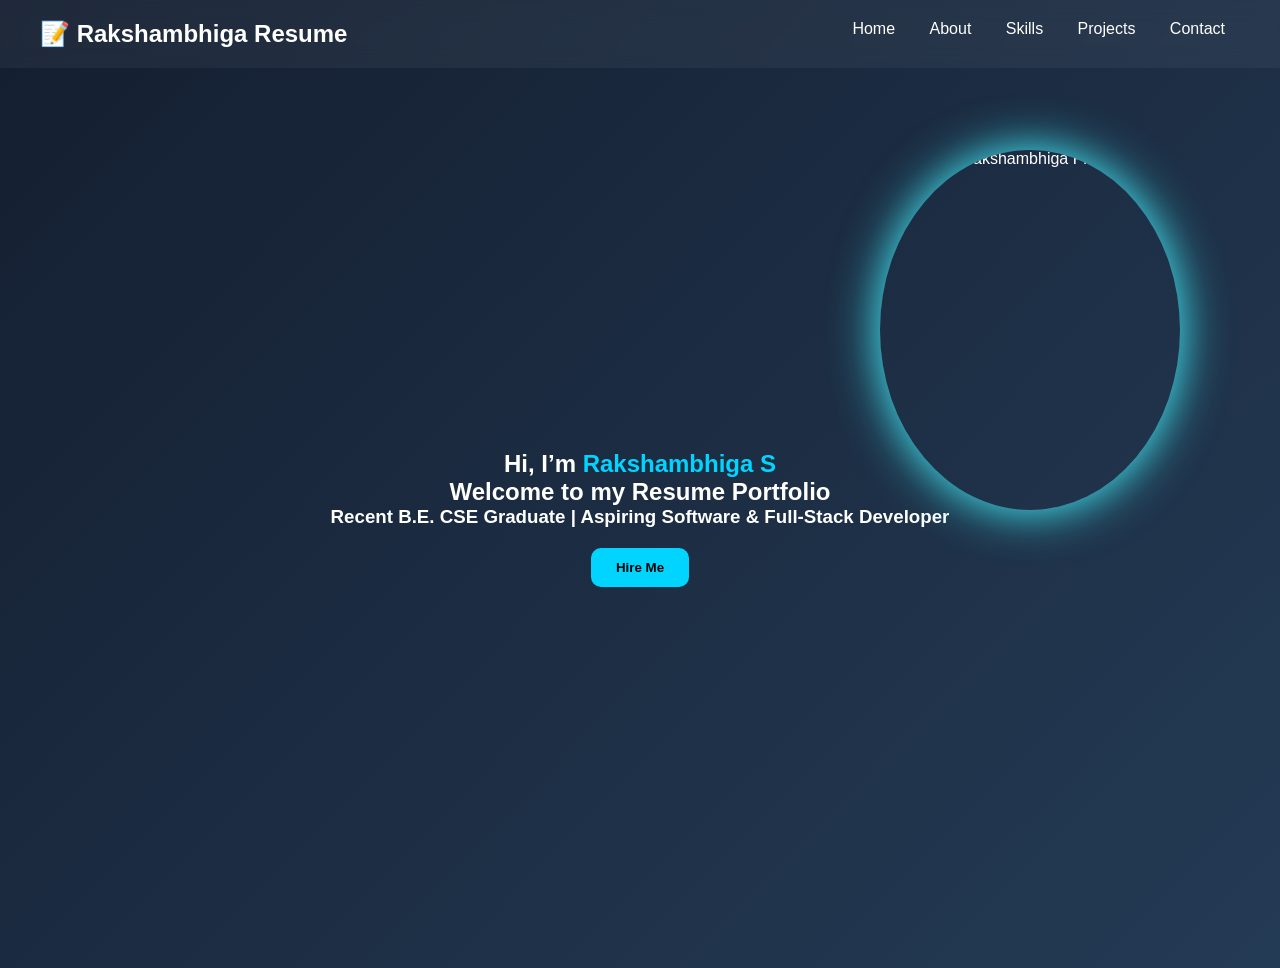
==== index.html @ 596eccd5 "Portfolio" ====
<!DOCTYPE html>
<html lang="en">
<head>
  <meta charset="UTF-8">
  <meta name="viewport" content="width=device-width, initial-scale=1.0">
  <title>Rakshambhiga Portfolio</title>
  <link rel="stylesheet" href="style.css">
</head>
<body>
  <header>
    <div class="logo">📝 Rakshambhiga Resume</div>
    <nav>
      <a href="index.html" class="active">Home</a>
      <a href="about.html">About</a>
      <a href="skills.html">Skills</a>
      <a href="projects.html">Projects</a>
      <a href="contact.html">Contact</a>
    </nav>
  </header>

  <section class="home">
    <h1>Hi, I’m <span>Rakshambhiga S</span></h1>

    <h2>Welcome to my Resume Portfolio </h2>
    
    <h3>Recent B.E. CSE Graduate | Aspiring Software & Full-Stack Developer</h3>
    <img src="assets/main.jpg" alt="Rakshambhiga Photo" class="profile-photo">
    <button class="btn">Hire Me</button>
  </section>
</body>
</html>
---- style.css ----
/* Reset */
* {
  margin: 0;
  padding: 0;
  box-sizing: border-box;
  font-family: "Poppins", sans-serif;
}

body {
  background: linear-gradient(135deg, #141e30, #243b55);
  color: #fff;
  text-align: center;
}

/* Navbar */
header {
  display: flex;
  justify-content: space-between;
  padding: 20px 40px;
  background: rgba(255, 255, 255, 0.05);
  backdrop-filter: blur(10px);
}

header .logo {
  font-size: 24px;
  font-weight: bold;
}

nav a {
  margin: 0 15px;
  color: #fff;
  text-decoration: none;
  font-weight: 500;
  transition: 0.3s;
}

nav a:hover {
  color: #00d4ff;
}

/* Home Section */
.home {
  height: 100vh;
  display: flex;
  flex-direction: column;
  justify-content: center;
  align-items: center;
  animation: fadeIn 1.5s ease-in-out;
}

.home h1 span {
  color: #00d4ff;
}

.btn {
  margin-top: 20px;
  padding: 12px 25px;
  border: none;
  border-radius: 10px;
  background: #00d4ff;
  color: #000;
  font-weight: bold;
  cursor: pointer;
  transition: transform 0.3s;
}

.btn:hover {
  transform: scale(1.1) rotate(3deg);
}

/* Skills */
.skills {
  display: flex;
  flex-wrap: wrap;
  justify-content: center;
  gap: 25px;
  padding: 60px 20px;
}

.skill-box {
  width: 150px;
  height: 150px;
  background: #1e2a38;
  display: flex;
  justify-content: center;
  align-items: center;
  font-size: 20px;
  font-weight: bold;
  border-radius: 12px;
  box-shadow: 0 10px 20px rgba(0,0,0,0.5);
  transform: perspective(600px) rotateY(15deg);
  transition: 0.5s;
}

.skill-box:hover {
  transform: perspective(600px) rotateY(0deg) scale(1.1);
  background: #00d4ff;
  color: #000;
}

/* Animation */
@keyframes fadeIn {
  from { opacity: 0; transform: translateY(20px); }
  to { opacity: 1; transform: translateY(0); }
}
/* Projects */
.projects {
  padding: 60px 40px;
  background: #0f172a; /* dark background for contrast */
  display: flex;
  flex-wrap: wrap;
  gap: 40px; /* space between project cards */
  justify-content: center; /* center align cards */
  
}

.project-card {
  background: #1e2a38;
  padding: 30px;
  width: 300px;
  border-radius: 15px;
  box-shadow: 0 12px 25px rgba(23, 44, 50, 0.5);
  transition: transform 0.4s, background 0.4s, color 0.4s;
  text-align: center;
}

.project-card:hover {
  transform: translateY(-10px) scale(1.05);
  background: #00d4ff;
  color: #000;
}

/* Contact */
.contact {
  padding: 60px 20px;
}

.contact form {
  display: flex;
  flex-direction: column;
  gap: 15px;
  max-width: 400px;
  margin: auto;
}

.contact input, 
.contact textarea {
  padding: 12px;
  border-radius: 10px;
  border: none;
  outline: none;
  font-size: 16px;
}

.contact button {
  padding: 12px;
  border-radius: 10px;
  border: none;
  background: #00d4ff;
  font-weight: bold;
  cursor: pointer;
  transition: transform 0.3s;
}

.contact button:hover {
  transform: scale(1.1);
}
.about {
  padding: 50px;
  max-width: 900px;
  margin: auto;
  text-align: left;
  line-height: 1.8;
}

.about h1 {
  font-size: 28px;
  margin-bottom: 15px;
  color: #00d4ff;
}

.about p {
  font-size: 16px;
  margin-bottom: 20px;
  color: #ddd;
}

/* Education */
.education {
  display: flex;
  flex-direction: column;
  gap: 25px;
}

.edu-item {
  background: #1e2a38;
  padding: 20px;
  border-radius: 12px;
  box-shadow: 0 8px 20px rgba(0,0,0,0.4);
  transition: transform 0.3s;
}

.edu-item:hover {
  transform: scale(1.03);
  background: #2e5b64;
  color: #000;
}

.edu-item h3 {
  margin-bottom: 8px;
  color: #fff;
}
.contact {
  padding: 80px 20px;
  text-align: center;
}

.contact h1 {
  font-size: 36px;
  margin-bottom: 40px;
  color: #00d4ff;
  text-transform: uppercase;
  letter-spacing: 2px;
}

.contact-info {
  font-size: 22px;
  font-weight: bold;
  line-height: 2.2;
  background: #1e2a38;
  padding: 40px;
  border-radius: 15px;
  display: inline-block;
  box-shadow: 0 10px 25px rgba(0,0,0,0.5);
}

.contact-info p {
  margin: 15px 0;
  color: #fff;
}

.contact-info a {
  color: #00d4ff;
  text-decoration: none;
}

.contact-info a:hover {
  text-decoration: underline;
}
.profile-photo {
  position: absolute;
  right: 100px;
  top: 150px;
  width: 300px;
  height: 360px;
  border-radius: 100%;
  box-shadow: 0 0 30px rgba(81, 201, 225, 0.3),
              0 0 50px hsl(183, 89%, 60%); /* glowing 3D effect */
  
}
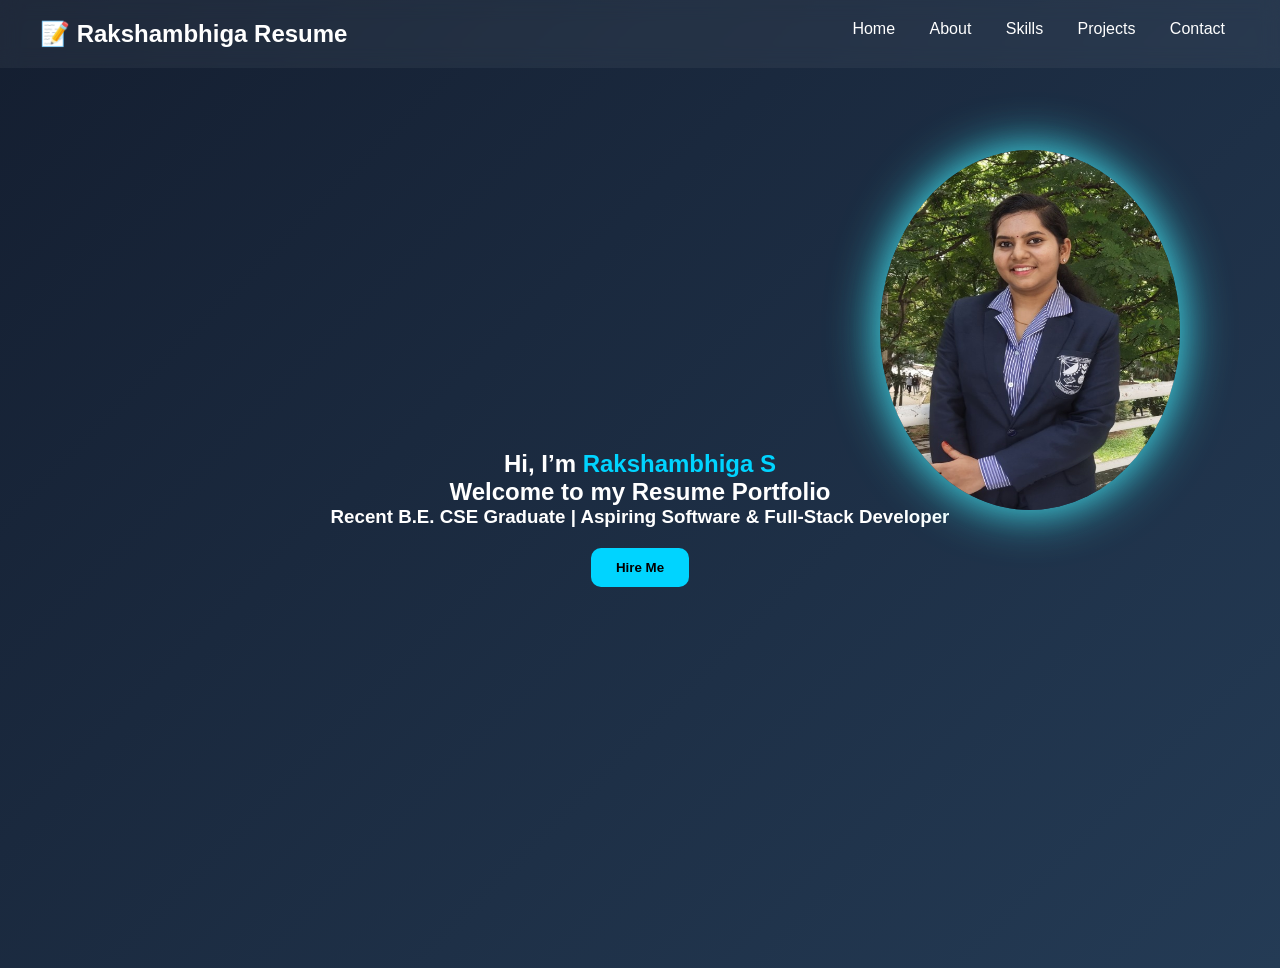
==== commit ff666d37: "Update index.html" ====
--- a/index.html
+++ b/index.html
@@ -24,8 +24,9 @@
     <h2>Welcome to my Resume Portfolio </h2>
     
     <h3>Recent B.E. CSE Graduate | Aspiring Software & Full-Stack Developer</h3>
-    <img src="assets/main.jpg" alt="Rakshambhiga Photo" class="profile-photo">
+    <img src="main.jpg" alt="Rakshambhiga Photo" class="profile-photo">
     <button class="btn">Hire Me</button>
   </section>
 </body>
 </html>
+
